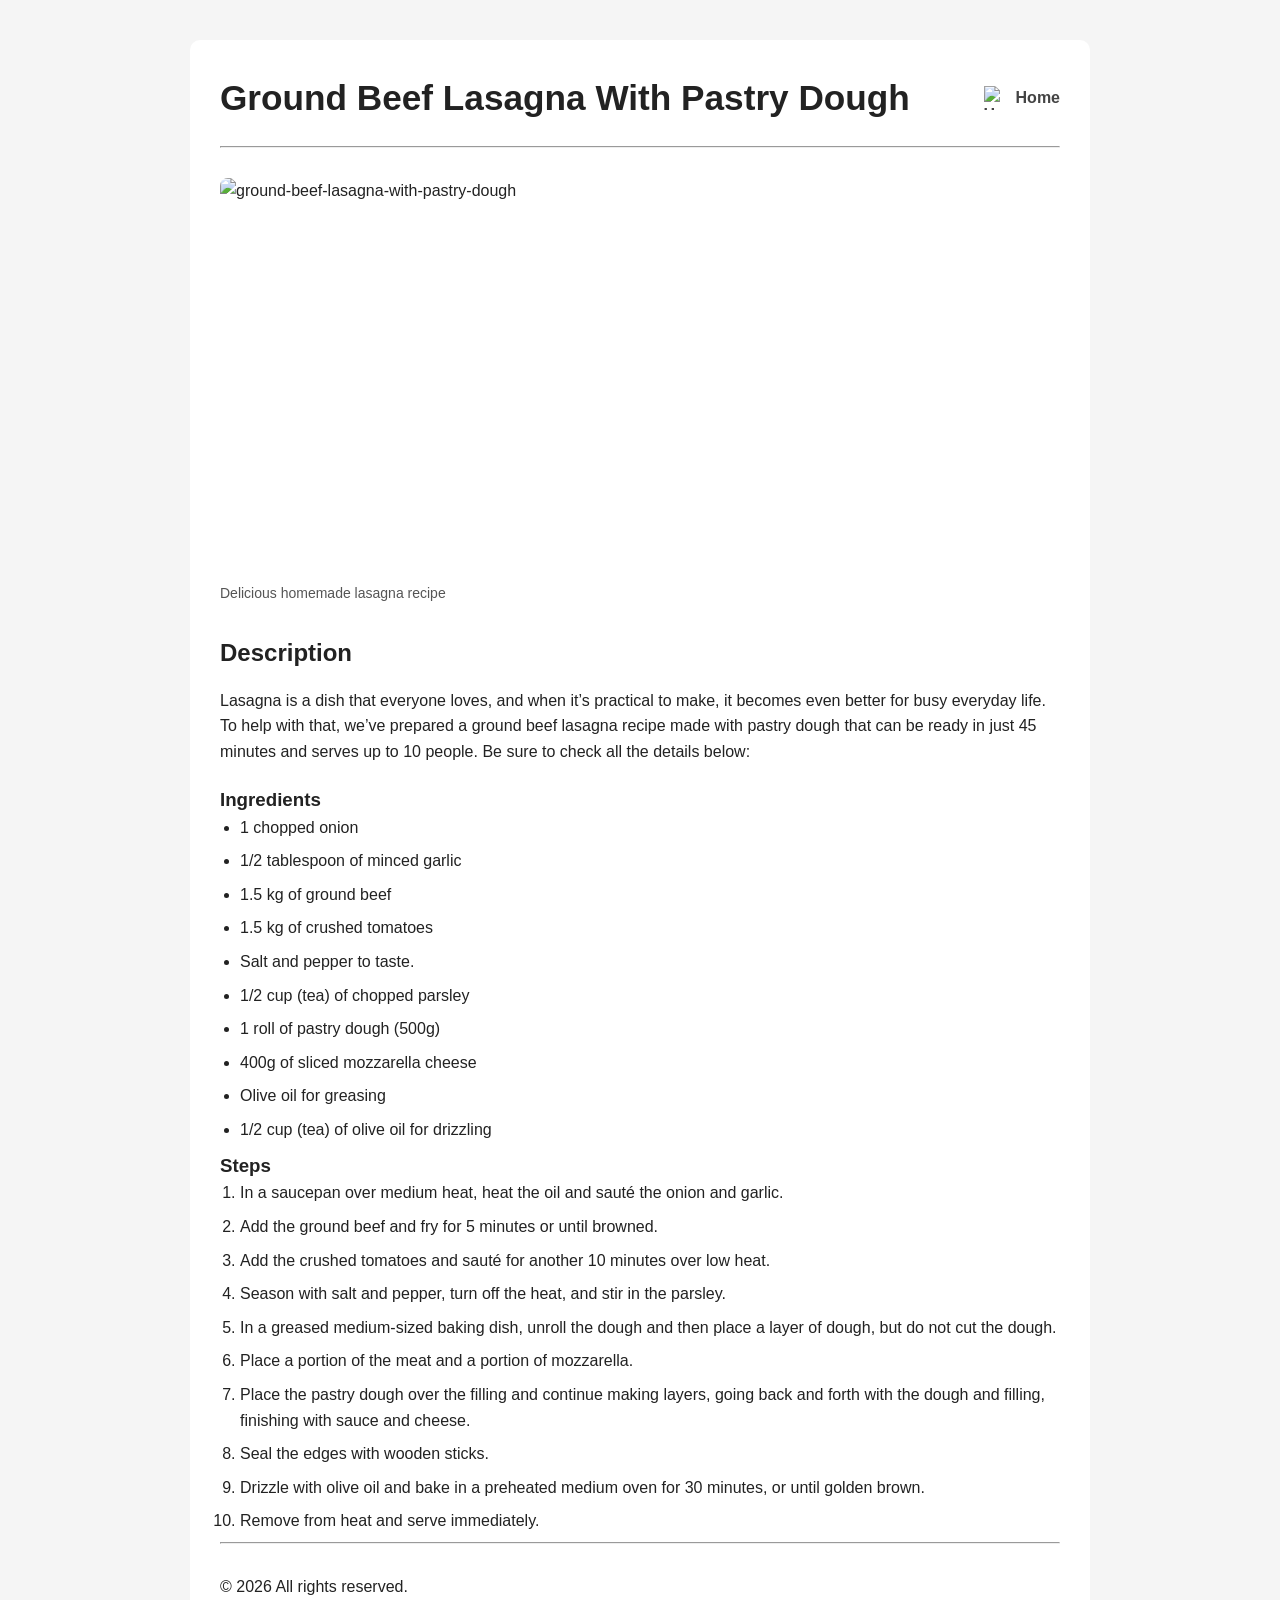
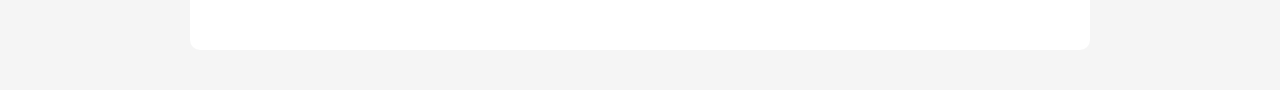
==== recipes/lasagna.html @ 658def2c "Correção de gramática+Correção de formatação" ====
<!doctype html>
<html lang="pt-br">
  <head>
    <meta charset="UTF-8" />
    <meta name="viewport" content="width=device-width, initial-scale=1.0" />
    <title>Ground Beef Lasagna With Pastry Dough</title>
    <link rel="stylesheet" href="style.css" />
  </head>
  <body>
    <main>
      <header class="recipe-header">
        <h1>Ground Beef Lasagna With Pastry Dough</h1>
        <a href="/index.html" class="back-home" aria-label="Back to home page">
          <img src="/img/home.png" alt="Home" />
          <span>Home</span>
        </a>
      </header>
      <hr />
      <figure>
        <img
          src="https://guiadacozinha.com.br/wp-content/uploads/2018/08/Lasanha-de-carne-moida-com-massa-de-pastel.jpg"
          alt="ground-beef-lasagna-with-pastry-dough"
          height="450"
          width="800"
        />
        <figcaption>Delicious homemade lasagna recipe</figcaption>
      </figure>
      <h2>Description</h2>
      <p>
        Lasagna is a dish that everyone loves, and when it’s practical to make,
        it becomes even better for busy everyday life. To help with that, we’ve
        prepared a ground beef lasagna recipe made with pastry dough that can be
        ready in just 45 minutes and serves up to 10 people. Be sure to check
        all the details below:
      </p>
      <h3>Ingredients</h3>
      <ul>
        <li>1 chopped onion</li>
        <li>1/2 tablespoon of minced garlic</li>
        <li>1.5 kg of ground beef</li>
        <li>1.5 kg of crushed tomatoes</li>
        <li>Salt and pepper to taste.</li>
        <li>1/2 cup (tea) of chopped parsley</li>
        <li>1 roll of pastry dough (500g)</li>
        <li>400g of sliced ​​mozzarella cheese</li>
        <li>Olive oil for greasing</li>
        <li>1/2 cup (tea) of olive oil for drizzling</li>
      </ul>
      <h3>Steps</h3>
      <ol>
        <li>
          In a saucepan over medium heat, heat the oil and sauté the onion and
          garlic.
        </li>
        <li>Add the ground beef and fry for 5 minutes or until browned.</li>
        <li>
          Add the crushed tomatoes and sauté for another 10 minutes over low
          heat.
        </li>
        <li>
          Season with salt and pepper, turn off the heat, and stir in the
          parsley.
        </li>
        <li>
          In a greased medium-sized baking dish, unroll the dough and then place
          a layer of dough, but do not cut the dough.
        </li>
        <li>Place a portion of the meat and a portion of mozzarella.</li>
        <li>
          Place the pastry dough over the filling and continue making layers,
          going back and forth with the dough and filling, finishing with sauce
          and cheese.
        </li>
        <li>Seal the edges with wooden sticks.</li>
        <li>
          Drizzle with olive oil and bake in a preheated medium oven for 30
          minutes, or until golden brown.
        </li>
        <li>Remove from heat and serve immediately.</li>
      </ol>

      <hr />

      <footer>
        <p>&copy; 2026 All rights reserved.</p>
      </footer>
    </main>
  </body>
</html>
---- recipes/style.css ----
* {
  margin: 0;
  padding: 0;
  box-sizing: border-box;
}

body {
  font-family: Arial, sans-serif;
  line-height: 1.6;
  background-color: #f5f5f5;
  color: #222;
  padding: 40px 20px;
}

main {
  max-width: 900px;
  margin: 0 auto;
  background-color: white;
  padding: 30px;
  border-radius: 10px;
}

h1 {
  margin-bottom: 20px;
}

a {
  text-decoration: none;
}

hr {
  margin-bottom: 30px;
}

img {
  width: 100%;
  max-width: 700px;
  height: auto;
  display: block;
  margin-bottom: 10px;
  border-radius: 8px;
}

figcaption {
  margin-bottom: 30px;
  font-size: 14px;
  color: #555;
}

h2 {
  margin-bottom: 15px;
  margin-top: 20px;
}

p {
  margin-bottom: 20px;
}

ul,
ol {
  padding-left: 20px;
}

li {
  margin-bottom: 8px;
}

.recipe-header {
  display: flex;
  justify-content: space-between;
  align-items: center;
  gap: 15px;
  margin-bottom: 20px;
}

.back-home {
  display: inline-flex;
  align-items: center;
  gap: 8px;
  color: #444;
  font-size: 16px;
  font-weight: 600;
}

.back-home img {
  width: 24px;
  height: 24px;
  display: block;
  margin-bottom: 0;
  border-radius: 0;
}

.back-home:hover {
  opacity: 0.8;
}

.recipe-header h1 {
  margin: 0;
  font-size: 2.2rem;
}
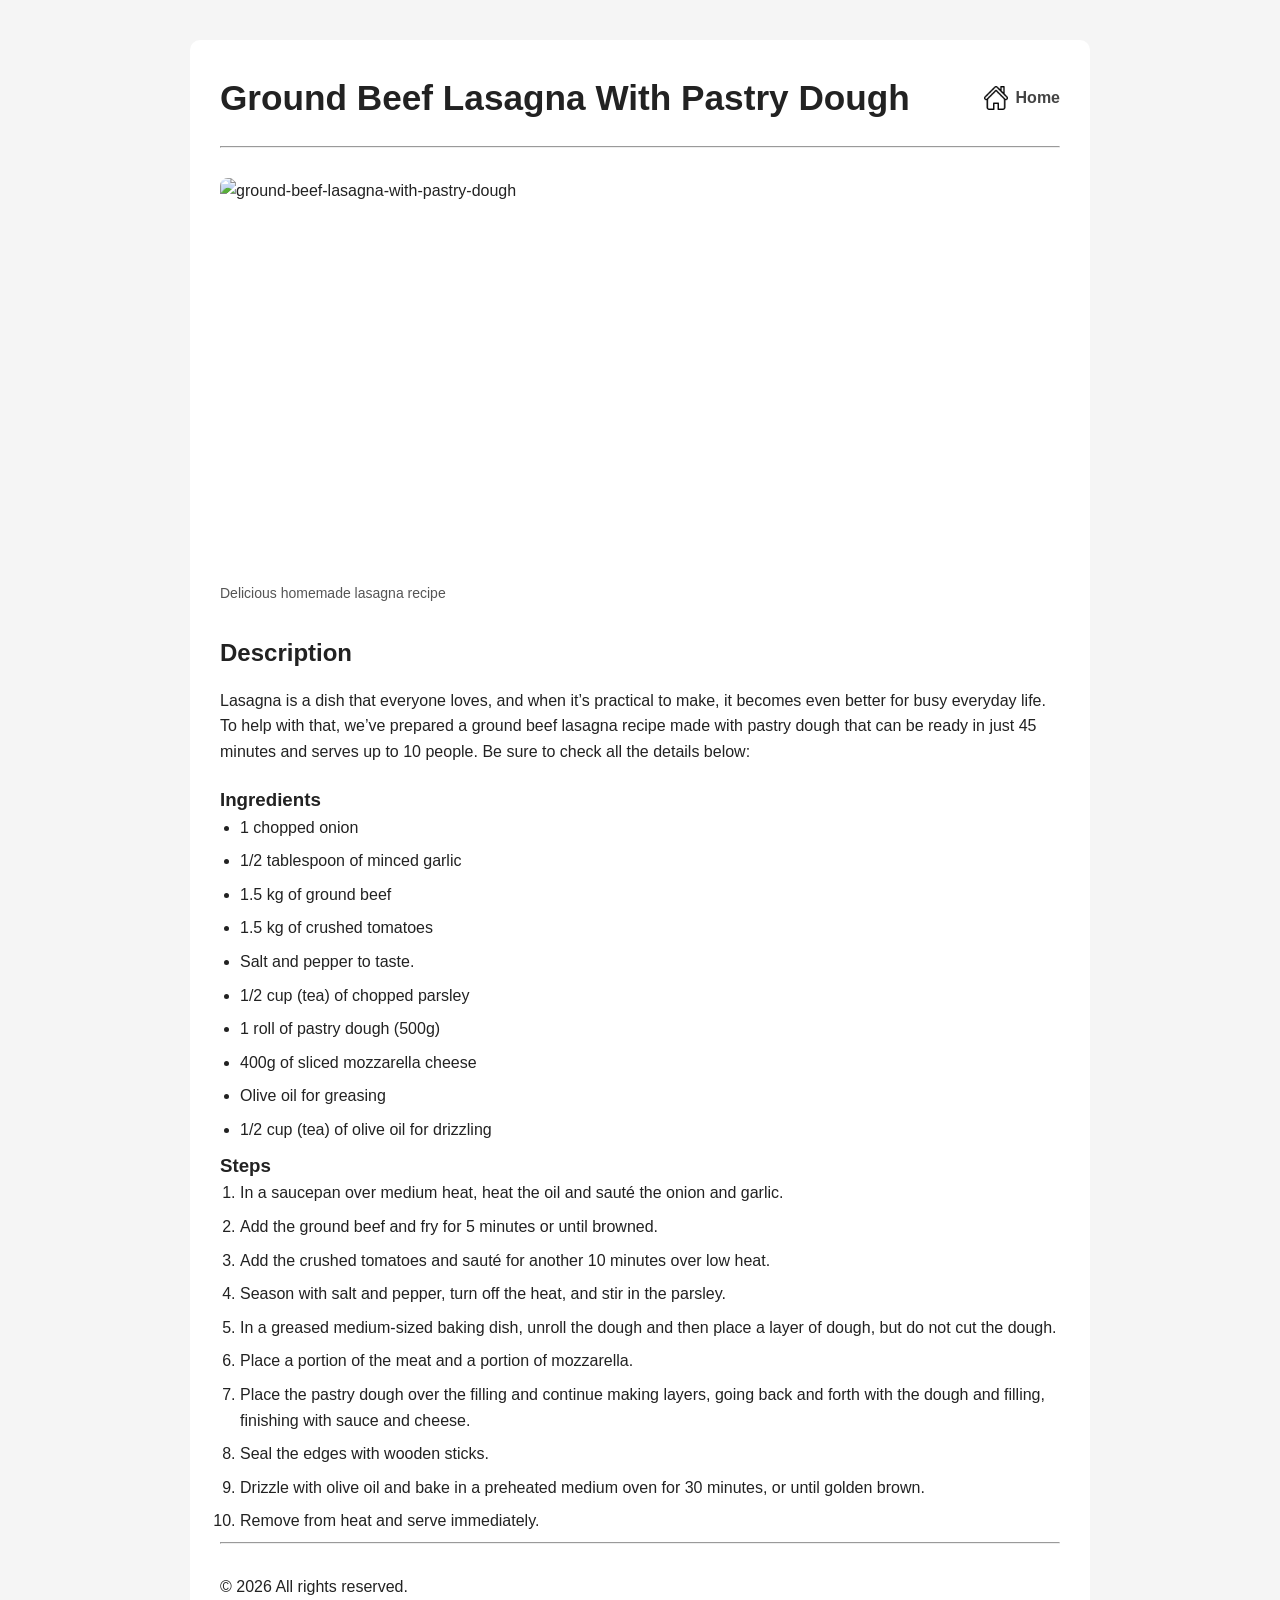
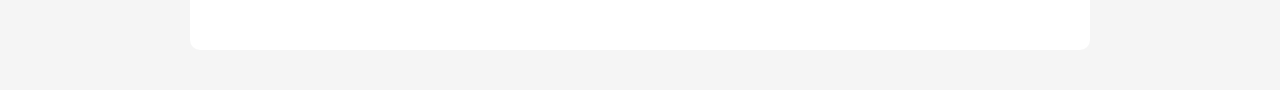
==== commit 0fee8a01: "atualização de endereço de imagens" ====
--- a/recipes/lasagna.html
+++ b/recipes/lasagna.html
@@ -11,7 +11,7 @@
       <header class="recipe-header">
         <h1>Ground Beef Lasagna With Pastry Dough</h1>
         <a href="/index.html" class="back-home" aria-label="Back to home page">
-          <img src="/img/home.png" alt="Home" />
+          <img src="../img/home.png" alt="Home" />
           <span>Home</span>
         </a>
       </header>
--- a/recipes/style.css
+++ b/recipes/style.css
@@ -1,100 +1,100 @@
-* {
-  margin: 0;
-  padding: 0;
-  box-sizing: border-box;
+*   {
+    margin: 0;
+    padding: 0;
+    box-sizing: border-box;
 }
 
 body {
-  font-family: Arial, sans-serif;
-  line-height: 1.6;
-  background-color: #f5f5f5;
-  color: #222;
-  padding: 40px 20px;
+    font-family: Arial, sans-serif;
+    line-height: 1.6;
+    background-color: #f5f5f5;
+    color: #222;
+    padding: 40px 20px;
 }
 
 main {
-  max-width: 900px;
-  margin: 0 auto;
-  background-color: white;
-  padding: 30px;
-  border-radius: 10px;
+    max-width: 900px;
+    margin: 0 auto;
+    background-color: white;
+    padding: 30px;
+    border-radius: 10px;
 }
 
 h1 {
-  margin-bottom: 20px;
+    margin-bottom: 20px;
 }
 
 a {
-  text-decoration: none;
+    text-decoration: none;
 }
 
 hr {
-  margin-bottom: 30px;
+    margin-bottom: 30px;
 }
 
 img {
-  width: 100%;
-  max-width: 700px;
-  height: auto;
-  display: block;
-  margin-bottom: 10px;
-  border-radius: 8px;
+    width: 100%;
+    max-width: 700px;
+    height: auto;
+    display: block;
+    margin-bottom: 10px;
+    border-radius: 8px;
 }
 
 figcaption {
-  margin-bottom: 30px;
-  font-size: 14px;
-  color: #555;
+    margin-bottom: 30px;
+    font-size: 14px;
+    color: #555;
 }
 
 h2 {
-  margin-bottom: 15px;
-  margin-top: 20px;
+    margin-bottom: 15px;
+    margin-top: 20px;
 }
 
 p {
-  margin-bottom: 20px;
+    margin-bottom: 20px;
 }
 
-ul,
+ul, 
 ol {
-  padding-left: 20px;
+    padding-left: 20px;
 }
 
 li {
-  margin-bottom: 8px;
+    margin-bottom: 8px;
 }
 
 .recipe-header {
-  display: flex;
-  justify-content: space-between;
-  align-items: center;
-  gap: 15px;
-  margin-bottom: 20px;
+    display: flex;
+    justify-content: space-between;
+    align-items: center;
+    gap: 15px;
+    margin-bottom: 20px;
 }
 
 .back-home {
-  display: inline-flex;
-  align-items: center;
-  gap: 8px;
-  color: #444;
-  font-size: 16px;
-  font-weight: 600;
+    display: inline-flex;
+    align-items: center;
+    gap: 8px;
+    color: #444;
+    font-size: 16px;
+    font-weight: 600;
 }
 
 .back-home img {
-  width: 24px;
-  height: 24px;
-  display: block;
-  margin-bottom: 0;
-  border-radius: 0;
+    width: 24px;
+    height: 24px;
+    display: block;
+    margin-bottom: 0;
+    border-radius: 0;
 }
 
 .back-home:hover {
-  opacity: 0.8;
+    opacity: 0.8;
 }
 
 .recipe-header h1 {
-  margin: 0;
-  font-size: 2.2rem;
+    margin: 0;
+    font-size: 2.2rem;
 }
